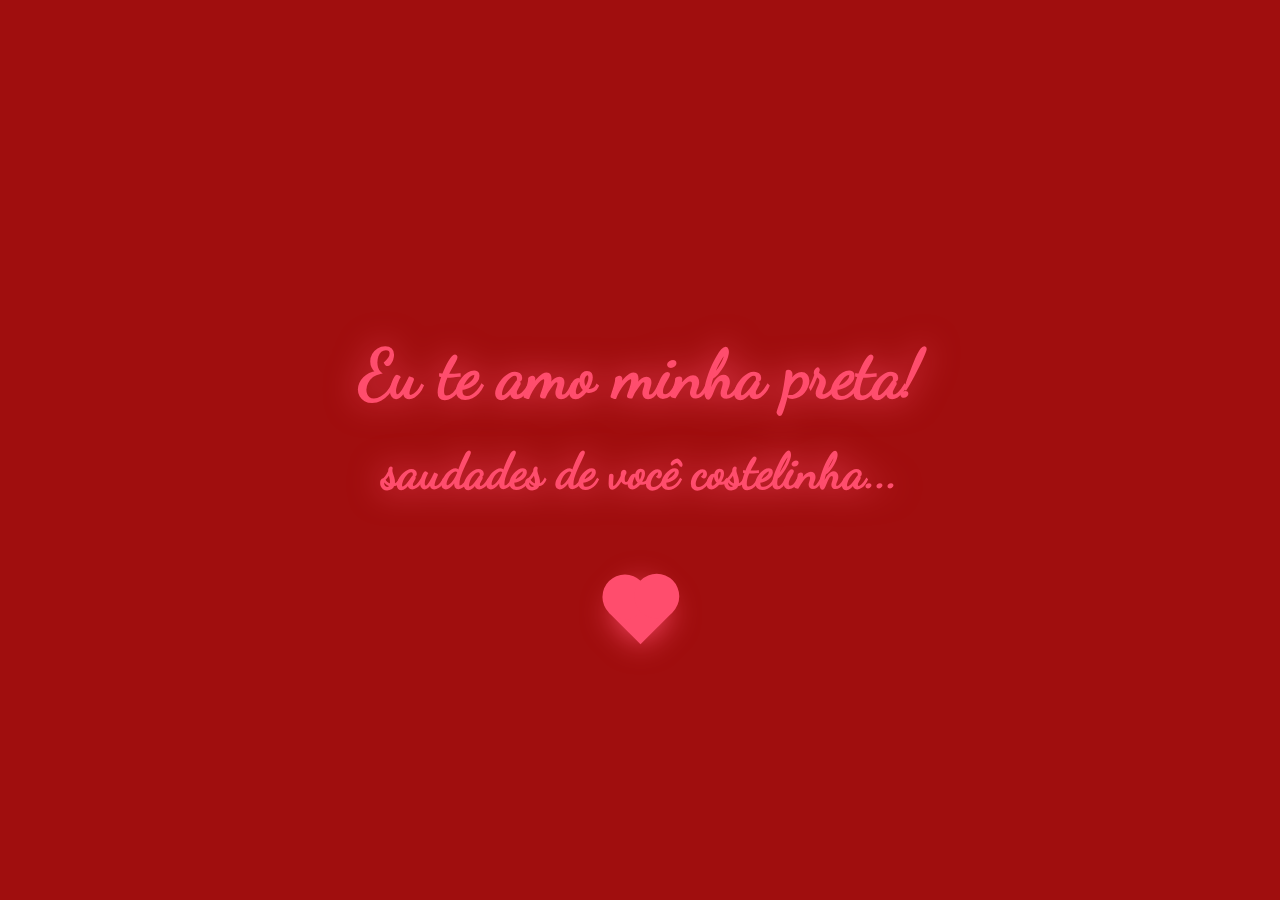
==== love.html @ 350975f7 "meu primeiro commit desses projetinhos" ====
<!DOCTYPE html>
<html lang="pt-br">
<head>
  <meta charset="UTF-8">
  <meta name="viewport" content="width=device-width, initial-scale=1.0">
  <title>Eu te amo! ❤️</title>
  <link rel="stylesheet" href="love.css">
  <link rel="preconnect" href="https://fonts.googleapis.com">
  <link rel="preconnect" href="https://fonts.gstatic.com" crossorigin>
  <link href="https://fonts.googleapis.com/css2?family=Dancing+Script:wght@700&display=swap" rel="stylesheet">
</head>
<body>

  <div class="heart-container">
    <svg viewBox="0 0 1000 350" class="svg-text">
      <!-- Linha 1 -->
      <text x="50%" y="38%" text-anchor="middle" dominant-baseline="middle" class="text">
        Eu te amo minha preta!
      </text>
      <!-- Linha 2 -->
      <text x="50%" y="68%" text-anchor="middle" dominant-baseline="middle" class="text subtitle">
        saudades de você costelinha...
      </text>
    </svg>

    <!-- Coração pulsando -->
    <div class="heart"></div>
  </div>

</body>
</html>
---- love.css ----
* {
  margin: 0;
  padding: 0;
  box-sizing: border-box;
}

body {
  background-color: #a00e0e;
  height: 100vh;
  display: flex;
  justify-content: center;
  align-items: center;
  overflow: hidden;
  padding: 20px;
}

.heart-container {
  display: flex;
  flex-direction: column;
  align-items: center;
  justify-content: center;
  width: 100%;
}

/* SVG responsivo */
.svg-text {
  width: 95vw;
  max-width: 900px;
  height: auto;
}

/* Linha 1: "Eu te amo minha preta!" */
.text {
  font-family: 'Dancing Script', cursive;
  font-size: 75px;
  fill: transparent;
  stroke: #ff4d6d;
  stroke-width: 2.5px;
  stroke-dasharray: 1800;
  stroke-dashoffset: 1800;
  animation: draw 4s ease-in-out forwards, fillIn 1.2s 3.8s ease-in-out forwards;
}

/* Linha 2: "saudades de você costelinha..." */
.subtitle {
  font-size: 55px;
  stroke-width: 2px;
}

/* Coração em CSS puro */
.heart {
  position: relative;
  width: 45px;
  height: 45px;
  background-color: #ff4d6d;
  transform: rotate(-45deg) scale(0);
  margin-top: 10px;
  box-shadow: 0 0 30px #ff4d6d;
  animation: appearHeart 0.6s 4.2s cubic-bezier(0.175, 0.885, 0.32, 1.275) forwards,
             pulse 1.2s 4.8s infinite ease-in-out;
}

.heart::before,
.heart::after {
  content: "";
  position: absolute;
  width: 45px;
  height: 45px;
  background-color: #ff4d6d;
  border-radius: 50%;
}

.heart::before {
  top: -22.5px;
  left: 0;
}

.heart::after {
  left: 22.5px;
  top: 0;
}

/* Animações */
@keyframes draw {
  to {
    stroke-dashoffset: 0;
  }
}

@keyframes fillIn {
  to {
    fill: #ff4d6d;
    filter: drop-shadow(0 0 18px rgba(255, 77, 109, 0.8));
  }
}

@keyframes appearHeart {
  to {
    transform: rotate(-45deg) scale(1);
  }
}

@keyframes pulse {
  0% {
    transform: rotate(-45deg) scale(1);
  }
  50% {
    transform: rotate(-45deg) scale(1.18);
  }
  100% {
    transform: rotate(-45deg) scale(1);
  }
}
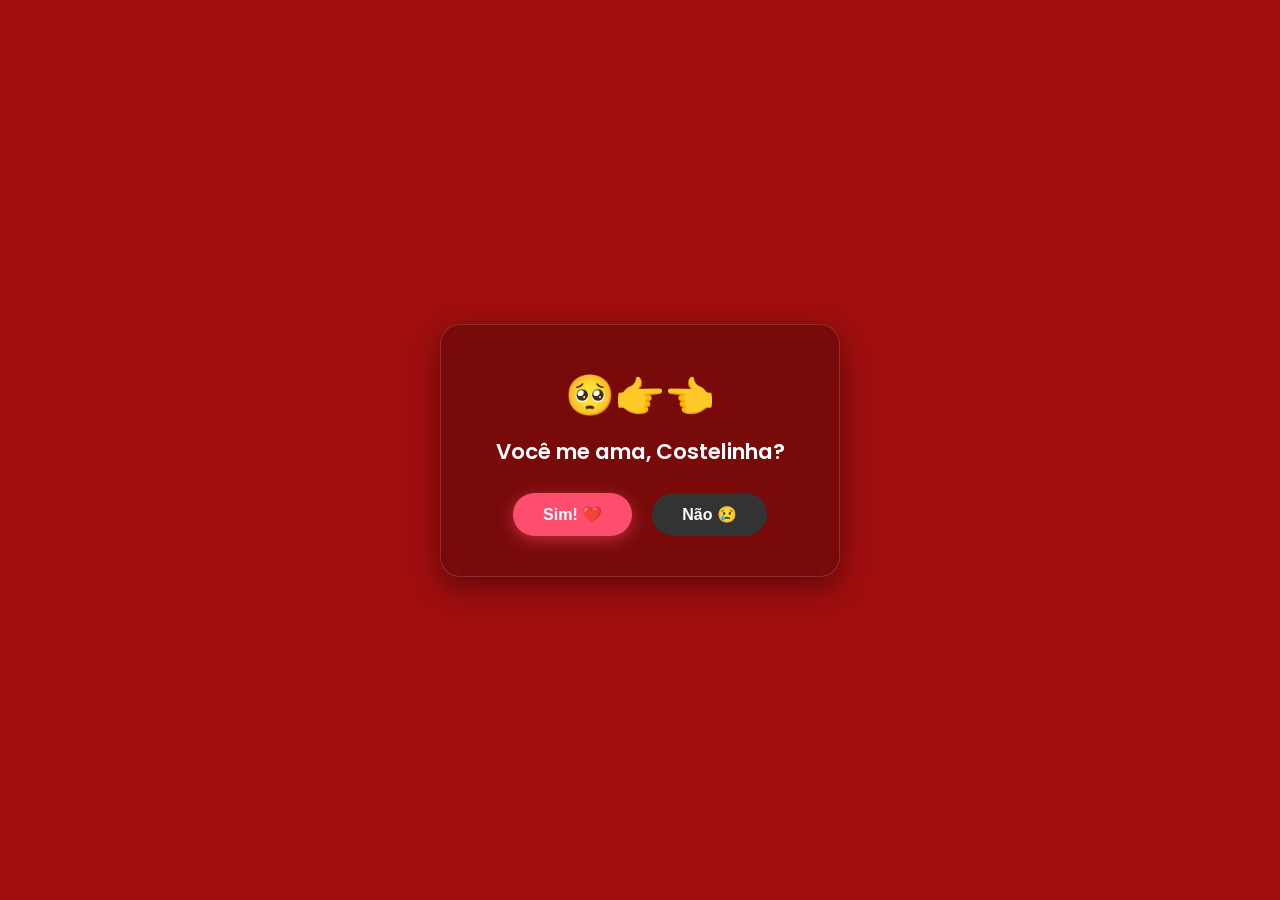
==== commit 157d5323: "Ajuste na tela final e cores" ====
--- a/love.html
+++ b/love.html
@@ -7,25 +7,68 @@
   <link rel="stylesheet" href="love.css">
   <link rel="preconnect" href="https://fonts.googleapis.com">
   <link rel="preconnect" href="https://fonts.gstatic.com" crossorigin>
-  <link href="https://fonts.googleapis.com/css2?family=Dancing+Script:wght@700&display=swap" rel="stylesheet">
+  <link href="https://fonts.googleapis.com/css2?family=Dancing+Script:wght@700&family=Poppins:wght@400;600&display=swap" rel="stylesheet">
 </head>
 <body>
 
-  <div class="heart-container">
+  <!-- Tela da pergunta com botão que foge -->
+  <div class="question-container" id="questionContainer">
+    <div class="card">
+      <span class="emoji-topo">🥺👉👈</span>
+      <h2>Você me ama, Costelinha?</h2>
+      <div class="btn-group">
+        <button id="yesBtn" class="btn btn-yes">Sim! ❤️</button>
+        <button id="noBtn" class="btn btn-no">Não 😢</button>
+      </div>
+    </div>
+  </div>
+
+  <!-- Tela idêntica à sua captura (aparece ao clicar em 'Sim!') -->
+  <div class="heart-container" id="heartContainer" style="display: none;">
     <svg viewBox="0 0 1000 350" class="svg-text">
-      <!-- Linha 1 -->
       <text x="50%" y="38%" text-anchor="middle" dominant-baseline="middle" class="text">
         Eu te amo minha preta!
       </text>
-      <!-- Linha 2 -->
-      <text x="50%" y="68%" text-anchor="middle" dominant-baseline="middle" class="text subtitle">
+      <text x="50%" y="70%" text-anchor="middle" dominant-baseline="middle" class="text subtitle">
         saudades de você costelinha...
       </text>
     </svg>
 
-    <!-- Coração pulsando -->
+    <!-- Coração central exato da captura -->
     <div class="heart"></div>
   </div>
 
+  <script>
+    const noBtn = document.getElementById("noBtn");
+    const yesBtn = document.getElementById("yesBtn");
+    const questionContainer = document.getElementById("questionContainer");
+    const heartContainer = document.getElementById("heartContainer");
+
+    function moveButton() {
+      const maxX = window.innerWidth - noBtn.offsetWidth - 40;
+      const maxY = window.innerHeight - noBtn.offsetHeight - 40;
+
+      const newX = Math.max(20, Math.floor(Math.random() * maxX));
+      const newY = Math.max(20, Math.floor(Math.random() * maxY));
+
+      noBtn.style.position = "fixed";
+      noBtn.style.left = `${newX}px`;
+      noBtn.style.top = `${newY}px`;
+    }
+
+    noBtn.addEventListener("mouseover", moveButton);
+    noBtn.addEventListener("touchstart", (e) => {
+      e.preventDefault();
+      moveButton();
+    });
+
+    yesBtn.addEventListener("click", () => {
+      questionContainer.style.opacity = "0";
+      setTimeout(() => {
+        questionContainer.style.display = "none";
+        heartContainer.style.display = "flex";
+      }, 300);
+    });
+  </script>
 </body>
 </html>
--- a/love.css
+++ b/love.css
@@ -5,109 +5,165 @@
 }
 
 body {
+  /* Fundo vermelho da sua captura */
   background-color: #a00e0e;
-  height: 100vh;
+  min-height: 100vh;
   display: flex;
   justify-content: center;
   align-items: center;
   overflow: hidden;
+  font-family: 'Poppins', sans-serif;
   padding: 20px;
 }
 
+/* Modal da pergunta */
+.question-container {
+  display: flex;
+  justify-content: center;
+  align-items: center;
+  width: 100%;
+  transition: opacity 0.3s ease;
+}
+
+.card {
+  background: rgba(0, 0, 0, 0.25);
+  border: 1px solid rgba(255, 255, 255, 0.15);
+  padding: 40px 30px;
+  border-radius: 20px;
+  text-align: center;
+  backdrop-filter: blur(8px);
+  box-shadow: 0 10px 30px rgba(0, 0, 0, 0.4);
+  max-width: 400px;
+  width: 100%;
+}
+
+.emoji-topo {
+  font-size: 2.5rem;
+  display: block;
+  margin-bottom: 10px;
+}
+
+.card h2 {
+  color: #fff;
+  font-size: 1.35rem;
+  font-weight: 600;
+  margin-bottom: 25px;
+}
+
+.btn-group {
+  display: flex;
+  justify-content: center;
+  gap: 20px;
+  position: relative;
+}
+
+.btn {
+  padding: 12px 30px;
+  border: none;
+  border-radius: 25px;
+  font-size: 1rem;
+  font-weight: 600;
+  cursor: pointer;
+}
+
+.btn-yes {
+  background-color: #ff4d6d;
+  color: white;
+  box-shadow: 0 4px 15px rgba(255, 77, 109, 0.5);
+  transition: transform 0.2s;
+}
+
+.btn-yes:hover {
+  transform: scale(1.08);
+}
+
+.btn-no {
+  background-color: #333;
+  color: white;
+  transition: all 0.1s ease-out;
+}
+
+/* Área de animação pós-clique */
 .heart-container {
   display: flex;
   flex-direction: column;
   align-items: center;
   justify-content: center;
   width: 100%;
+  animation: fadeIn 0.8s ease-out forwards;
 }
 
-/* SVG responsivo */
 .svg-text {
   width: 95vw;
   max-width: 900px;
   height: auto;
 }
 
-/* Linha 1: "Eu te amo minha preta!" */
+/* Linha 1 */
 .text {
   font-family: 'Dancing Script', cursive;
   font-size: 75px;
-  fill: transparent;
+  fill: #ff4d6d;
   stroke: #ff4d6d;
   stroke-width: 2.5px;
   stroke-dasharray: 1800;
   stroke-dashoffset: 1800;
-  animation: draw 4s ease-in-out forwards, fillIn 1.2s 3.8s ease-in-out forwards;
+  filter: drop-shadow(0 0 14px rgba(255, 77, 109, 0.8));
+  animation: draw 3.5s ease-in-out forwards;
 }
 
-/* Linha 2: "saudades de você costelinha..." */
+/* Linha 2 */
 .subtitle {
   font-size: 55px;
   stroke-width: 2px;
 }
 
-/* Coração em CSS puro */
+/* Coração em formato e cor idênticos à imagem enviada */
 .heart {
   position: relative;
-  width: 45px;
-  height: 45px;
+  width: 60px;
+  height: 60px;
   background-color: #ff4d6d;
-  transform: rotate(-45deg) scale(0);
-  margin-top: 10px;
-  box-shadow: 0 0 30px #ff4d6d;
-  animation: appearHeart 0.6s 4.2s cubic-bezier(0.175, 0.885, 0.32, 1.275) forwards,
-             pulse 1.2s 4.8s infinite ease-in-out;
+  transform: rotate(-45deg);
+  margin-top: 40px;
+  box-shadow: 0 0 40px rgba(255, 77, 109, 0.8);
+  animation: pulse 1.2s infinite ease-in-out;
 }
 
 .heart::before,
 .heart::after {
   content: "";
   position: absolute;
-  width: 45px;
-  height: 45px;
+  width: 60px;
+  height: 60px;
   background-color: #ff4d6d;
   border-radius: 50%;
 }
 
 .heart::before {
-  top: -22.5px;
+  top: -30px;
   left: 0;
 }
 
 .heart::after {
-  left: 22.5px;
+  left: 30px;
   top: 0;
 }
 
 /* Animações */
+@keyframes fadeIn {
+  from { opacity: 0; transform: scale(0.97); }
+  to { opacity: 1; transform: scale(1); }
+}
+
 @keyframes draw {
   to {
     stroke-dashoffset: 0;
   }
 }
 
-@keyframes fillIn {
-  to {
-    fill: #ff4d6d;
-    filter: drop-shadow(0 0 18px rgba(255, 77, 109, 0.8));
-  }
-}
-
-@keyframes appearHeart {
-  to {
-    transform: rotate(-45deg) scale(1);
-  }
-}
-
 @keyframes pulse {
-  0% {
-    transform: rotate(-45deg) scale(1);
-  }
-  50% {
-    transform: rotate(-45deg) scale(1.18);
-  }
-  100% {
-    transform: rotate(-45deg) scale(1);
-  }
+  0% { transform: rotate(-45deg) scale(1); }
+  50% { transform: rotate(-45deg) scale(1.15); }
+  100% { transform: rotate(-45deg) scale(1); }
 }
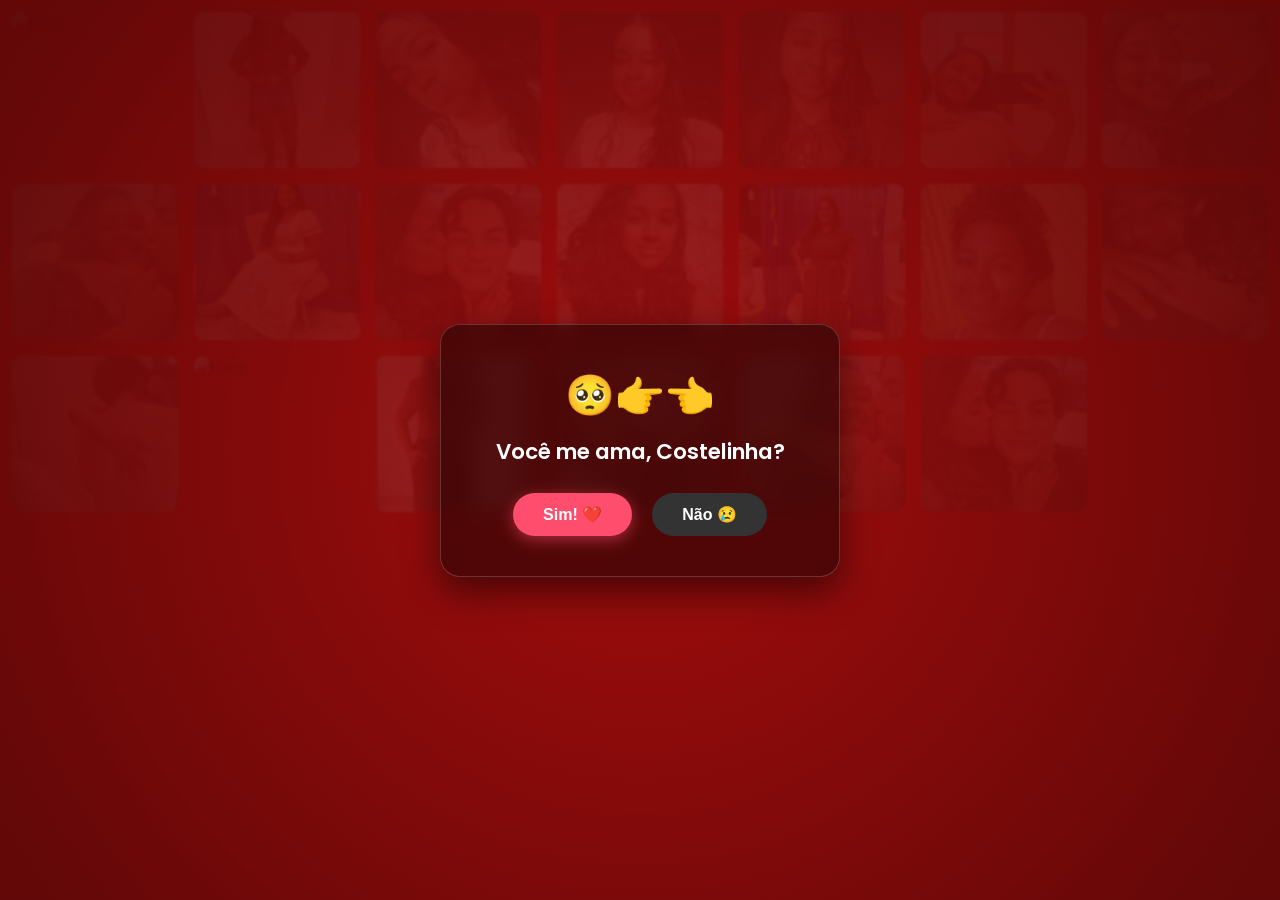
==== commit a8013aa5: "Mural de fotos adicionado ao love.html" ====
--- a/love.html
+++ b/love.html
@@ -11,6 +11,34 @@
 </head>
 <body>
 
+  <!-- Mural de fotos em mosaico de fundo -->
+  <div class="photo-mosaic">
+    <div class="photo-item"><img src="foto1.jpg" alt="Foto"></div>
+    <div class="photo-item"><img src="foto2.jpeg" alt="Foto"></div>
+    <div class="photo-item"><img src="foto3.jpeg" alt="Foto"></div>
+    <div class="photo-item"><img src="foto4.jpeg" alt="Foto"></div>
+    <div class="photo-item"><img src="foto5.jpeg" alt="Foto"></div>
+    <div class="photo-item"><img src="foto7.jpeg" alt="Foto"></div>
+    <div class="photo-item"><img src="foto8.jpeg" alt="Foto"></div>
+    <div class="photo-item"><img src="foto9.jpeg" alt="Foto"></div>
+    <div class="photo-item"><img src="foto10.jpeg" alt="Foto"></div>
+    <div class="photo-item"><img src="foto11.jpeg" alt="Foto"></div>
+    <div class="photo-item"><img src="foto13.jpeg" alt="Foto"></div>
+    <div class="photo-item"><img src="foto14.jpeg" alt="Foto"></div>
+    <div class="photo-item"><img src="foto15.jpeg" alt="Foto"></div>
+    <div class="photo-item"><img src="foto16.jpeg" alt="Foto"></div>
+    <div class="photo-item"><img src="foto17.jpeg" alt="Foto"></div>
+    <div class="photo-item"><img src="foto18.jpg" alt="Foto"></div>
+    <div class="photo-item"><img src="foto19.jpeg" alt="Foto"></div>
+    <!-- Repetições para cobrir bem telas largas -->
+    <div class="photo-item"><img src="foto8.jpeg" alt="Foto"></div>
+    <div class="photo-item"><img src="foto9.jpeg" alt="Foto"></div>
+    <div class="photo-item"><img src="foto11.jpeg" alt="Foto"></div>
+  </div>
+
+  <!-- Película vermelha translúcida suave -->
+  <div class="overlay"></div>
+
   <!-- Tela da pergunta com botão que foge -->
   <div class="question-container" id="questionContainer">
     <div class="card">
@@ -23,7 +51,7 @@
     </div>
   </div>
 
-  <!-- Tela idêntica à sua captura (aparece ao clicar em 'Sim!') -->
+  <!-- Tela da animação pós-clique -->
   <div class="heart-container" id="heartContainer" style="display: none;">
     <svg viewBox="0 0 1000 350" class="svg-text">
       <text x="50%" y="38%" text-anchor="middle" dominant-baseline="middle" class="text">
@@ -34,7 +62,6 @@
       </text>
     </svg>
 
-    <!-- Coração central exato da captura -->
     <div class="heart"></div>
   </div>
 
--- a/love.css
+++ b/love.css
@@ -5,8 +5,7 @@
 }
 
 body {
-  /* Fundo vermelho da sua captura */
-  background-color: #a00e0e;
+  background-color: #590404;
   min-height: 100vh;
   display: flex;
   justify-content: center;
@@ -14,10 +13,63 @@
   overflow: hidden;
   font-family: 'Poppins', sans-serif;
   padding: 20px;
-}
-
-/* Modal da pergunta */
+  position: relative;
+}
+
+/* 1. Mosaico fixo no fundo */
+.photo-mosaic {
+  position: fixed;
+  top: 0;
+  left: 0;
+  width: 100vw;
+  height: 100vh;
+  display: grid;
+  grid-template-columns: repeat(auto-fill, minmax(160px, 1fr));
+  grid-auto-rows: 160px;
+  gap: 12px;
+  padding: 10px;
+  z-index: 0;
+  pointer-events: auto;
+}
+
+.photo-item {
+  overflow: hidden;
+  border-radius: 12px;
+  filter: grayscale(25%) brightness(0.42) blur(1px);
+  transform: scale(0.98);
+  transition: all 0.4s ease;
+}
+
+.photo-item:hover {
+  filter: grayscale(0%) brightness(1) blur(0px);
+  transform: scale(1.08);
+  z-index: 2;
+  box-shadow: 0 10px 25px rgba(255, 77, 109, 0.5);
+}
+
+.photo-item img {
+  width: 100%;
+  height: 100%;
+  object-fit: cover;
+  display: block;
+}
+
+/* 2. Película com o tom vermelho que você escolheu */
+.overlay {
+  position: fixed;
+  top: 0;
+  left: 0;
+  width: 100vw;
+  height: 100vh;
+  background: radial-gradient(circle, rgba(160, 14, 14, 0.82) 25%, rgba(100, 8, 8, 0.94) 95%);
+  z-index: 1;
+  pointer-events: none;
+}
+
+/* 3. Modal da pergunta */
 .question-container {
+  position: relative;
+  z-index: 3;
   display: flex;
   justify-content: center;
   align-items: center;
@@ -26,13 +78,14 @@
 }
 
 .card {
-  background: rgba(0, 0, 0, 0.25);
-  border: 1px solid rgba(255, 255, 255, 0.15);
+  background: rgba(0, 0, 0, 0.45);
+  border: 1px solid rgba(255, 255, 255, 0.18);
   padding: 40px 30px;
   border-radius: 20px;
   text-align: center;
-  backdrop-filter: blur(8px);
-  box-shadow: 0 10px 30px rgba(0, 0, 0, 0.4);
+  backdrop-filter: blur(10px);
+  -webkit-backdrop-filter: blur(10px);
+  box-shadow: 0 15px 35px rgba(0, 0, 0, 0.5);
   max-width: 400px;
   width: 100%;
 }
@@ -83,8 +136,10 @@
   transition: all 0.1s ease-out;
 }
 
-/* Área de animação pós-clique */
+/* 4. Animação pós-clique */
 .heart-container {
+  position: relative;
+  z-index: 3;
   display: flex;
   flex-direction: column;
   align-items: center;
@@ -99,7 +154,6 @@
   height: auto;
 }
 
-/* Linha 1 */
 .text {
   font-family: 'Dancing Script', cursive;
   font-size: 75px;
@@ -112,13 +166,11 @@
   animation: draw 3.5s ease-in-out forwards;
 }
 
-/* Linha 2 */
 .subtitle {
   font-size: 55px;
   stroke-width: 2px;
 }
 
-/* Coração em formato e cor idênticos à imagem enviada */
 .heart {
   position: relative;
   width: 60px;
@@ -150,7 +202,7 @@
   top: 0;
 }
 
-/* Animações */
+/* Keyframes */
 @keyframes fadeIn {
   from { opacity: 0; transform: scale(0.97); }
   to { opacity: 1; transform: scale(1); }
